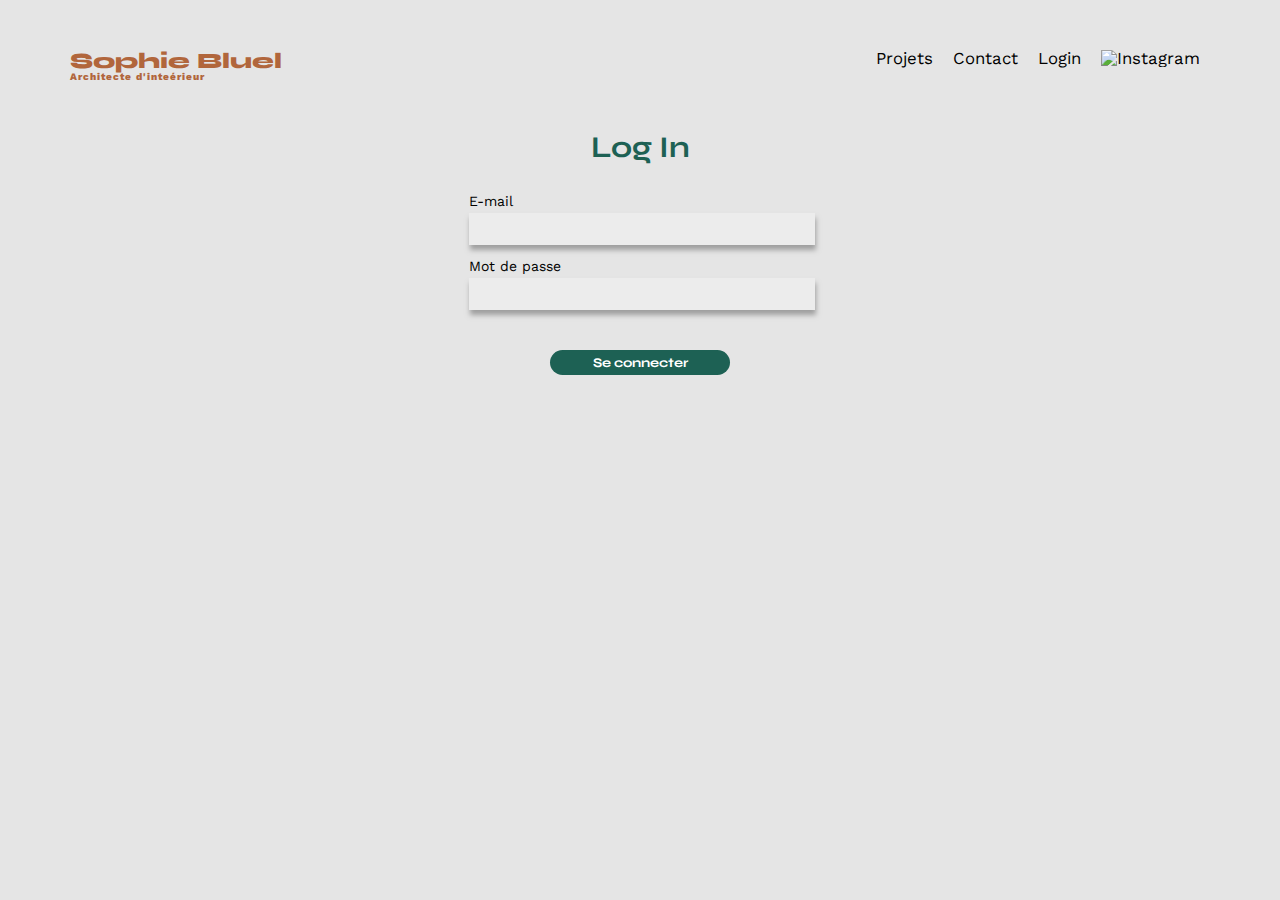
==== FrontEnd/login.html @ d35d23b6 "Création de la page Login" ====
<!DOCTYPE html>
<html lang="fr">
<head>
	<meta charset="UTF-8">
	<title>Sophie Bluel - Architecte d'intérieur</title>
	<meta name="viewport" content="width=device-width, initial-scale=1.0">
	<link rel="preconnect" href="https://fonts.googleapis.com">
	<link rel="preconnect" href="https://fonts.gstatic.com" crossorigin>
	<link href="https://fonts.googleapis.com/css2?family=Syne:wght@700;800&family=Work+Sans&display=swap" rel="stylesheet">
	<meta name="description" content="">
	<link rel="stylesheet" href="./assets/login.css">
	<script src="./assets/script.js"></script>
</head>
<body>
<header>
	<h1>Sophie Bluel <span>Architecte d'inteérieur</span></h1>
	<nav>
		<ul>
			<li><a href="./index.html">Projets</a></li>
			<li><a href="#">Contact</a></li>
			<li><a href="#">Login</a></li>
			<li><a href="#"><img src="./assets/icons/instagram.png" alt="Instagram"></a></li>
		</ul>
	</nav>
</header>
<main>
	<h2>Log In</h2>
    <form id="login-form">
		<div class="login-form-width">
        <label for="email">E-mail</label><br>
        <input type="email" id="email" name="email" required><br><br>
		</div>
		<div class="login-form-width">
        <label for="password">Mot de passe</label><br>
        <input type="password" id="password" name="password" required><br><br>
		</div>
        <input type="submit" value="Se connecter">
    </form>
</main>
---- FrontEnd/assets/login.css ----
/* http://meyerweb.com/eric/tools/css/reset/
   v2.0 | 20110126
   License: none (public domain)
*/

html, body, div, span, applet, object, iframe,
h1, h2, h3, h4, h5, h6, p, blockquote, pre,
a, abbr, acronym, address, big, cite, code,
del, dfn, em, img, ins, kbd, q, s, samp,
small, strike, strong, sub, sup, tt, var,
b, u, i, center,
dl, dt, dd, ol, ul, li,
fieldset, form, label, legend,
table, caption, tbody, tfoot, thead, tr, th, td,
article, aside, canvas, details, embed,
figure, figcaption, footer, header, hgroup,
menu, nav, output, ruby, section, summary,
time, mark, audio, video {
	margin: 0;
	padding: 0;
	border: 0;
	font-size: 100%;
	font: inherit;
	vertical-align: baseline;
}
/* HTML5 display-role reset for older browsers */
article, aside, details, figcaption, figure,
footer, header, hgroup, menu, nav, section {
	display: block;
}
body {
	line-height: 1;
    background: #E5E5E5;
}
ol, ul {
	list-style: none;
}
blockquote, q {
	quotes: none;
}
blockquote:before, blockquote:after,
q:before, q:after {
	content: '';
	content: none;
}
table {
	border-collapse: collapse;
	border-spacing: 0;
}
/** end reset css**/
body {
	max-width: 1140px;
	margin:auto;
	font-family: 'Work Sans' ;
	font-size: 14px;
}
header {
	display: flex;
	justify-content: space-between;
	margin: 50px 0
}
section {
	margin: 50px 0
}

h1{
	display: flex;
	flex-direction: column;
	font-family: 'Syne';
	font-size: 22px;
	font-weight: 800;
	color: #B1663C
}

h1 > span {
	font-family: 'Work Sans';
	font-size:10px;
	letter-spacing: 0.1em;
;
}

h2{
	font-family: 'Syne';
	font-weight: 700;
	font-size: 30px;
	color: #1D6154;
    text-align: center;
    margin-top: 3rem;
    margin-bottom: 2rem;
}
nav ul {
	display: flex;
	align-items: center;
	list-style-type: none;
}
nav ul a{
	text-decoration: none;
	color: black;
}
nav li {
	padding: 0 10px;
	font-size: 1.2em;
}
input[type="email"],[type="password"]{
    border: none;
    color: white;
    box-shadow: 1px 5px 5px black; 
    opacity: 0.3;
    width: 100%; 
    height: 30px;  
    margin-top: 0.3rem;
}
input[type="submit"]{
	font-family: 'Syne';
	font-weight: 700;
	color: white;
	background-color: #1D6154;
	margin : 2em auto ;
	width: 180px;
	text-align: center;
	border-radius: 60px ;
    height: 25px;
    border: none;
   
}


.login-form-width{
    width: 30%;
}
/** Login **/
#login-form{
    display: flex;
    flex-direction: column;
    align-items: center; 
    width: 100%;
}
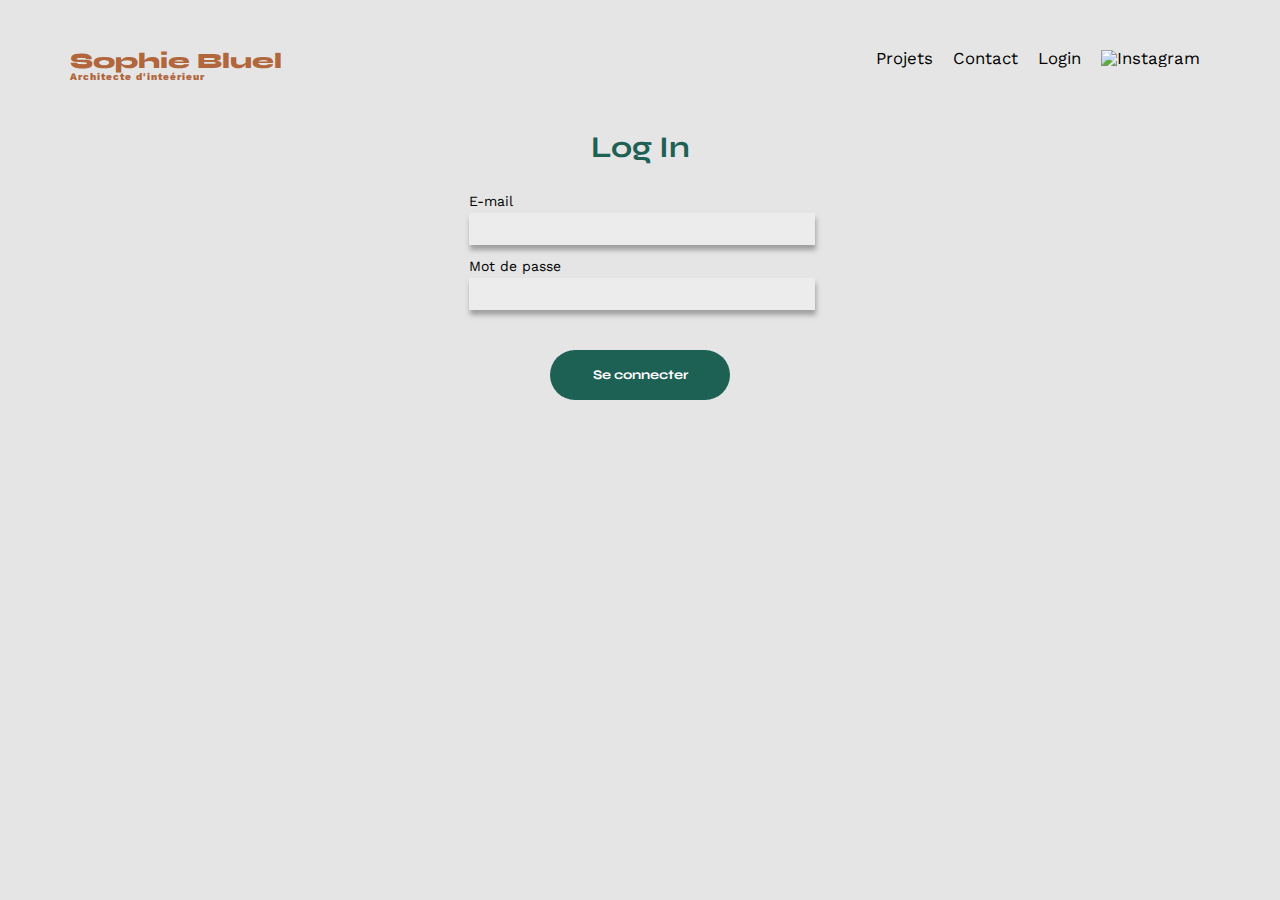
==== commit d12d5120: "Ajout de la page de connexion plus connexion a l'api pour le login OK" ====
--- a/FrontEnd/login.html
+++ b/FrontEnd/login.html
@@ -9,7 +9,7 @@
 	<link href="https://fonts.googleapis.com/css2?family=Syne:wght@700;800&family=Work+Sans&display=swap" rel="stylesheet">
 	<meta name="description" content="">
 	<link rel="stylesheet" href="./assets/login.css">
-	<script src="./assets/script.js"></script>
+
 </head>
 <body>
 <header>
@@ -36,4 +36,5 @@
 		</div>
         <input type="submit" value="Se connecter">
     </form>
-</main>+</main>
+<script src="./assets/login.js"></script>--- a/FrontEnd/assets/login.css
+++ b/FrontEnd/assets/login.css
@@ -103,7 +103,6 @@
 }
 input[type="email"],[type="password"]{
     border: none;
-    color: white;
     box-shadow: 1px 5px 5px black; 
     opacity: 0.3;
     width: 100%; 
@@ -121,7 +120,7 @@
 	border-radius: 60px ;
     height: 25px;
     border: none;
-   
+   height: 50px;
 }
 
 
